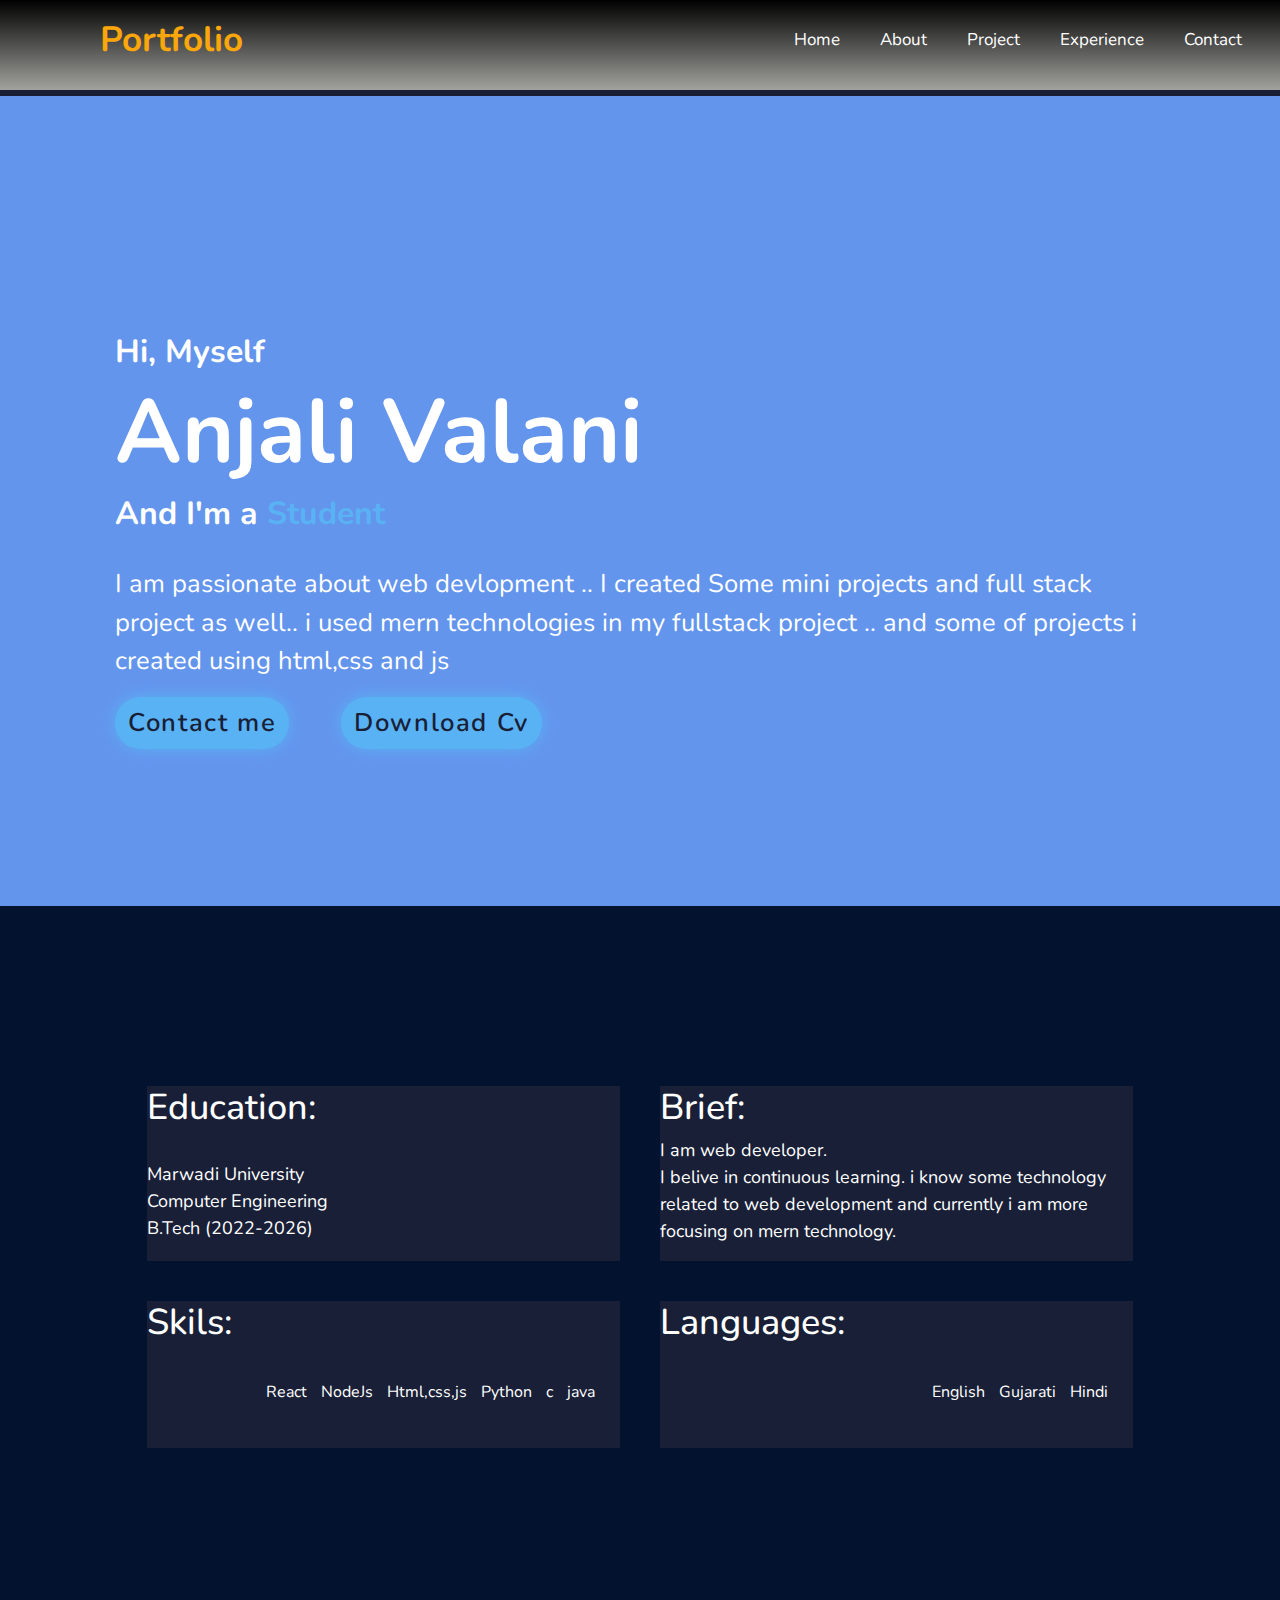
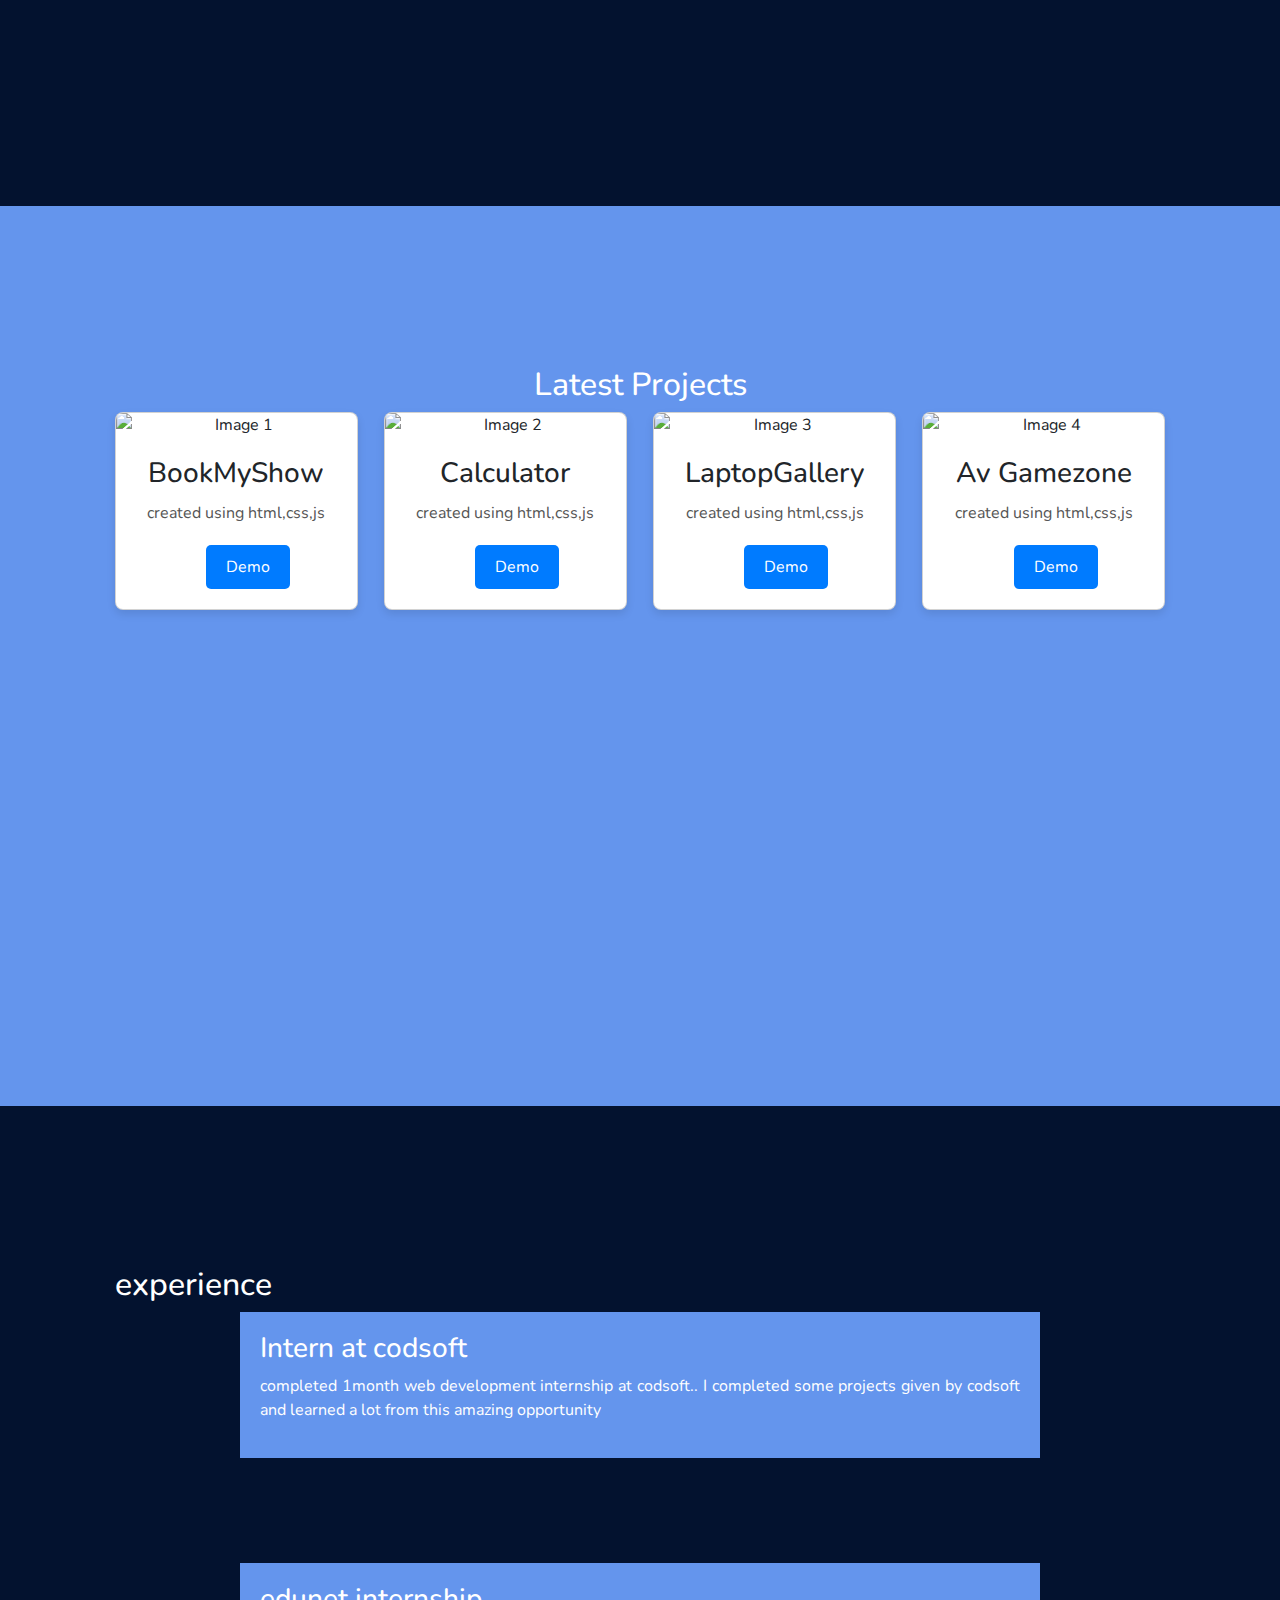
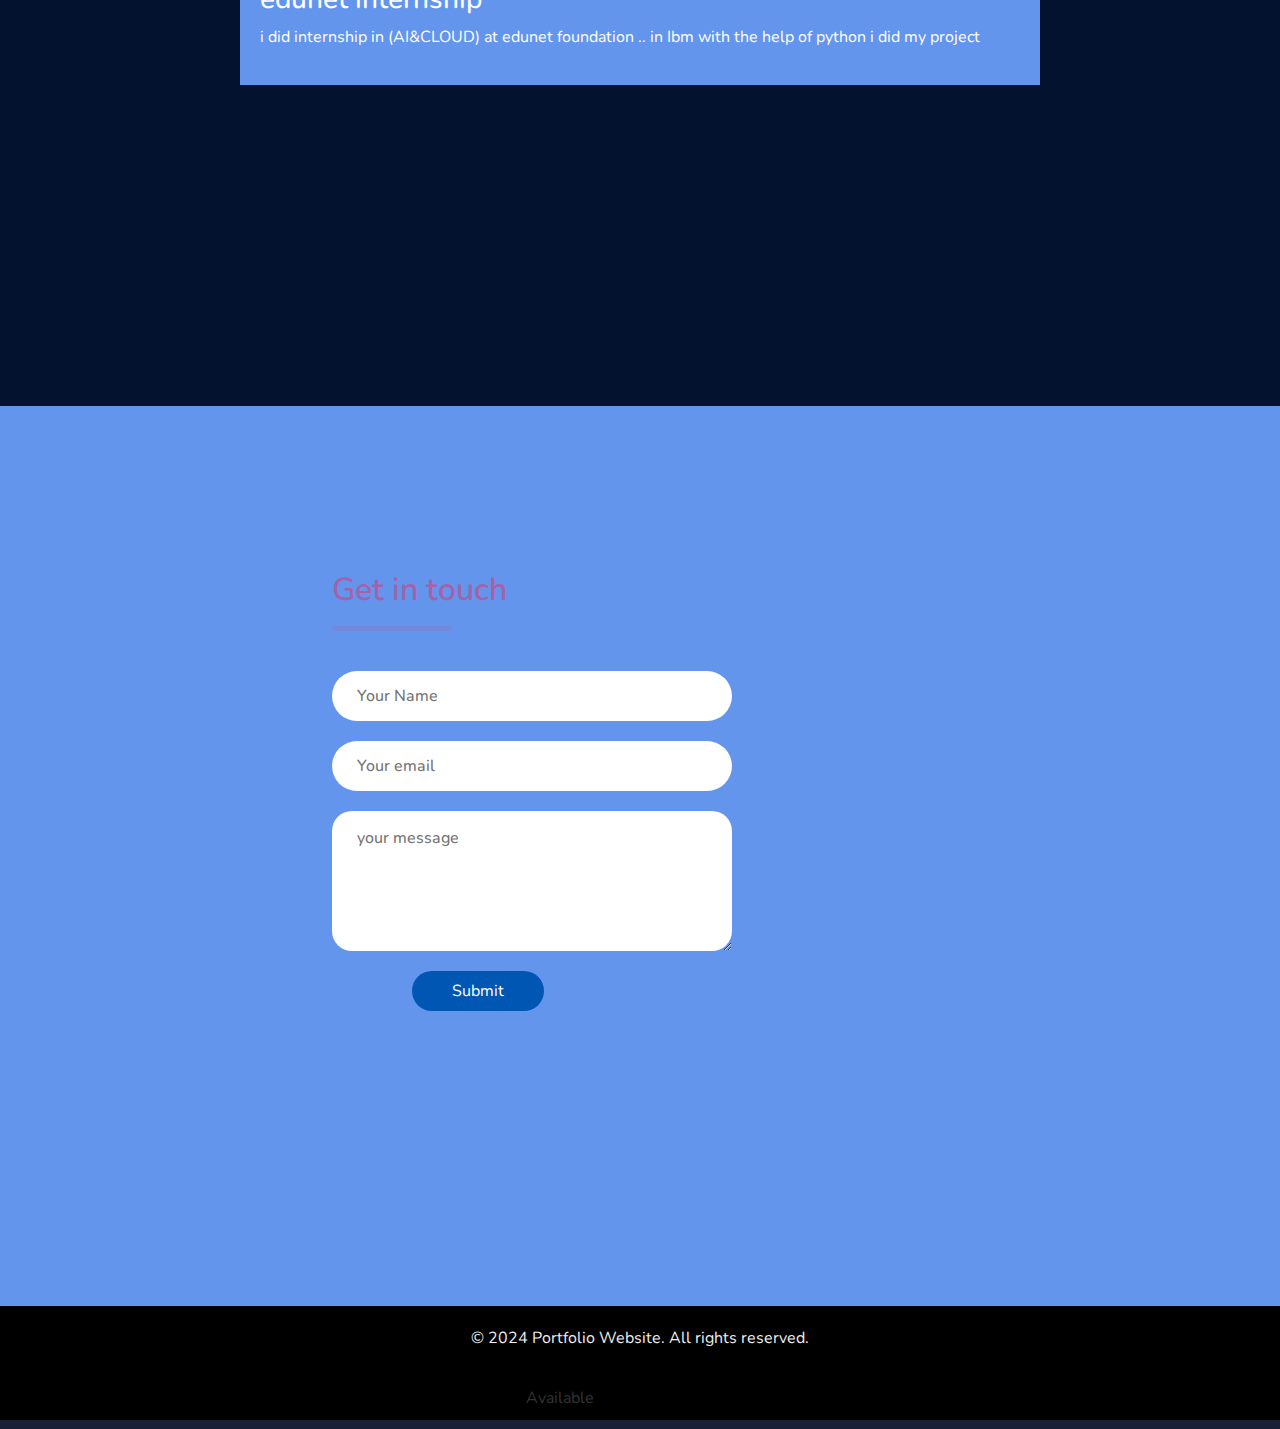
==== portfolio/index.html @ b74e4e90 "Add files via upload" ====
<!DOCTYPE html>
<html lang="en">
<head>
    <meta charset="UTF-8">
    <meta name="viewport" content="width=device-width, initial-scale=1.0">
    
    <link rel="stylesheet" href="https://cdnjs.cloudflare.com/ajax/libs/font-awesome/6.5.2/css/all.min.css" integrity="sha512-SnH5WK+bZxgPHs44uWIX+LLJAJ9/2PkPKZ5QiAj6Ta86w+fsb2TkcmfRyVX3pBnMFcV7oQPJkl9QevSCWr3W6A==" crossorigin="anonymous" referrerpolicy="no-referrer" /> 

    <link href="https://cdn.jsdelivr.net/npm/bootstrap@5.3.3/dist/css/bootstrap.min.css" rel="stylesheet" integrity="sha384-QWTKZyjpPEjISv5WaRU9OFeRpok6YctnYmDr5pNlyT2bRjXh0JMhjY6hW+ALEwIH" crossorigin="anonymous">
   <link rel="stylesheet" href="header.css">
    <link rel="stylesheet" href="main.css">
    <link rel="stylesheet" href="footer.css">
    <title>Portfolio</title>
</head>
<body>

  
  
  <div class="header">
    <input type="checkbox" id="check">
    <label for = "check" class="checkbtn">
      <i class="fas fa-bars fa-lg"></i>
    </label>
    <label class="logo">Portfolio</label>
    <ul>
      <li><a href="#main" active class="links">Home</a></li>
      <li><a href="#about" class="links">About</a></li>
      <li><a href="#project" class="links">Project</a></li>
      <li><a href="#experience" class="links">Experience</a></li>
      <li><a href="#contact" class="links">Contact</a></li>
    </ul>
  </div>
    
    <div class="content">
        <section id="main" class="home">
          <div class="home-content">
            <h3>Hi, Myself</h3>
            <h1>Anjali Valani</h1>
            <h3>And I'm a <span>Student</span></h3>
            <p> I am passionate about web devlopment .. I created Some mini projects and full stack project as well.. i used mern technologies in my fullstack project .. and some of projects i created using html,css and js
               </p>
            <div class="btns"><a href="mailto:anjalivalani728@gmail.com" target="_blank" class="btn">Contact me</a>
            <a  href="./assets/anjalivalani.pdf" target="_blank" class="btn" download>Download Cv</a> </div>
          </div>
          <div class="home-img">
            <img src="./assets/heroimg.jpg" class="hero-img" alt="">
          </div>
        </div>
        </section>

        <section class="about" id="about">
          <div class="container">
            <div class="div1 div">
              
              <h2>Education:</h2><br>
                <p>Marwadi University<br>
                  Computer Engineering<br>
                B.Tech (2022-2026)</p>
            </div>
            <div class="div2 div">
              <h2>Brief:</h2>
              <p>I am web developer.<br>
                 I belive in continuous learning. i know some technology related to web development and currently i am more focusing on mern technology.</p>
            </div>
            <div class="div3 div"><h2>Skils:</h2>
            <ul>
              <li>React</li>
              <li>NodeJs</li>
              <li>Html,css,js</li>
              <li>Python</li>
              <li>c </li>
              <li>java </li>
            </ul></div>
            <div class="div4 div"><h2>Languages:</h2>
            <ul>
              <li>English</li>
              <li>Gujarati</li>
              <li>Hindi</li>
            </ul></div>
          </div>
        </section>

        <section id="project">
          
          <h2 style="text-align: center;">Latest Projects</h2>
          <div class="card-container">
            <div class="card">
                <img src="./assets/bookmyshow.jpg" alt="Image 1" style="z-index: 1;border-radius: 0%;">
                <div class="card-content">
                    <h3>BookMyShow</h3>
                    <p>created using html,css,js</p>
                    <button><a href="https://landingpagebookmyshow.netlify.app/" class="link-btn" target="_blank">Demo</a></button>
                </div>
            </div>
            <div class="card">
                <img src="./assets/calculator.jpg" alt="Image 2"style="z-index: 1;border-radius: 0%;">
                <div class="card-content">
                    <h3>Calculator</h3>
                    <p>created using html,css,js</p>
                    <button><a href="https://maths-calculatorr.netlify.app/" class="link-btn" target="_blank">Demo</a></button>
                </div>
            </div>
            <div class="card">
                <img src="./assets/laptoploregallery.jpg" alt="Image 3" style="z-index: 1;border-radius: 0%;">
                <div class="card-content">
                    <h3>LaptopGallery</h3>
                    <p>created using html,css,js</p>
                    <button><a href="https://laptoploregallery.netlify.app/" class="link-btn" target="_blank">Demo</a></button>
                </div>
            </div>
            <div class="card">
                <img src="./assets/gamezone.jpg" alt="Image 4" style="z-index: 1;border-radius: 0%;">
                <div class="card-content">
                    <h3>Av Gamezone</h3>
                    <p>created using html,css,js</p>
                    <button><a href="https://avgamezone.netlify.app/" class="link-btn" target="_blank">Demo</a></button>
                </div>
            </div>
        </div>
         
        </section>



        <section id="experience">
          <h2>experience</h2>
          <div class="experience">
            <h3>Intern at codsoft</h3>
            <p>completed 1month web development internship at codsoft.. I completed some projects given by codsoft and learned a lot from this amazing opportunity </p>
          </div>
          <div class="experience">
            <h3>edunet internship</h3>
            <p>i did internship in (AI&CLOUD) at edunet foundation .. in Ibm with the help of python i did my project</p>
          </div>
        </section>

        <section id="contact">
            <div class="contact-container">
              <form action="https://api.web3forms.com/submit" method="POST" class="contact-left">
                <!-- <form action="" class="contact-left"> -->
                <div class="contact-left-title">
                  <h2>Get in touch</h2>
                  <hr>
                </div>
                <!-- i created for sending message in mail -->
                <input type="hidden" name="access_key" value="379a8db8-42b2-4787-9be7-14dc8ef6bcb2">
                <input type="text" name="name" placeholder="Your Name" class="contact-inputs" required>
                <input type="email" name="email" placeholder="Your email" class="contact-inputs" required>
                <textarea name="message" placeholder="your message" class="contact-inputs" required></textarea>
                <button type="submit">Submit </button>
              </form>
            <div class="contact-right">
              <img src="./assets/contact.jpg" alt="" style="border-radius: 0%;">
            </div>
          </div>

        </section>

    
      <div class="footer">
        <p class="logo">&copy; 2024 Portfolio Website. All rights reserved.</p>Available
        <a href="mailto:anjalivalani728@gmail.com"><i class="fa-regular fa-envelope fa-2xl logo"></i></a>
        <a href="https://www.linkedin.com/in/anjali-valani-831663257" target="_blank"><i class="fa-brands fa-linkedin fa-2xl logo"></i></a>
        <a href="https://github.com/ValaniAnjali/Codsoft" target="_blank"><i class="fa-brands fa-github  fa-2xl logo"></i></a>
        <a href="https://www.instagram.com/anjali_valani4?igsh=MWw4YjZmdWpqZ3FpaQ==" target="_blank"><i class="fa-brands fa-instagram fa-2xl logo"></i></a>
      </div>
    

    <script src="header.js"></script>
</body>
</html>
---- portfolio/header.css ----
*{
    margin:0;
    padding:0;
    box-sizing: border-box;
}
html,body{
    overflow-x:hidden
}
ul{
    float:right;
    margin-right: 20px;
}
ul li{
    list-style-type: none;
    display: inline-block;
    line-height: 80px;
    margin:0 5px;
}
ul li a{
    text-decoration: none;
    color: #fff;
    font-size: 17px;
    padding: 7px 13px;
    border-radius: 3px;
}
label.logo{
    color:white;
    font-size: 35px;
    line-height: 80px;
    padding: 0 100px;
    font-weight: bold;
}
.header{
    background: linear-gradient(black,rgb(161, 161, 157));
    height:10vh;
    width:100%;
    
}
.links:hover{
    background-color: #6998ef;
    transition: .5s;
}
.checkbtn{
    font-size: 30px;
    color:white;
    float:right;
    line-height: 80px;
    margin-right: 40px;
    cursor: pointer;
    display: none;
}
#check{
    display: none;
}

@media (max-width : 952px){

    label.logo{
        font-size: 30px;
        padding-left: 50px;
    }
    ul li a{
        font-size: 16px;
    }
}
@media (max-width:850px){
    .checkbtn{
        display: block;
    }
    .header ul{
        position: fixed;
        right:0;
        width:40%;
        height:30vh;
        background-color: #101002;
        opacity:0.9;
        top:-100%;
        text-align: center;
        transition: all 0.5s;

    }
    .header ul li{
        display: block;
        margin:20px 0;
        line-height: 15px;
    }
    .header ul li a{
        font-size: 15px;
    }
    a:hover{
        background: none;
        color:rgb(58, 33, 3);
    }
    #check:checked ~ ul{
        top:10%;
    }
}
---- portfolio/main.css ----
@import url('https://fonts.googleapis.com/css2?family=Nunito:ital,wght@0,200..1000;1,200..1000&display=swap');

*{
    margin:0;
    padding:0;
    box-sizing: border-box;
    text-decoration: none;
    border:none;
    scroll-behavior: smooth;
    font-family: 'Nunito',sans-serif;
}
:root{
    --bg-color:#191f36;
    --snd-bf-color:#262846;
    --text-color:white;
    --main-color:#59B2F4;
}
html{
    /* font-size: 62,30%; */
    overflow-x:hidden
}

body{
    background: var(--bg-color);
    color: var(--text-color);
}
/* #about,#project,#experience,#contact */
section{
        min-height: 100vh;
        padding: 10rem 9% 2rem;
}
.home{
    min-height: 90vh;
    width:100vw;
    padding: 7rem 9% 2rem;
}
.hero-img{
    z-index: -1;
    border-radius: 50%;
}
.home{
    display: flex;
    justify-content: center;
    align-items: center;

}


.home-content h3{
    font-size:2rem;
    font-weight: 700;
}
.home-content p{
    font-size:4rem;
   
}

.home-content h3:nth-of-type(2){
    margin-bottom: 2rem;
}

span{
    color:var(--main-color);
}

.home-content h1{
    font-size: 5.6rem;
    font-weight:700;
    line-height: 1.2;
}
.home-img img{
    width:25vw;
    animation: floatImage 4s ease-in-out infinite;
}
@keyframes floatImage{
    0%{
        transform:translateY(0);
    }
    50%{
        transform:translateY(-2.4rem);
    }
    100%{
        transform:translateY(0);
    }
}
.home-content p{
    font-size: 1.6rem;
}
.btn{
    background-color: black;
    display: inline-block;
    padding:1rem,2.8rem;
    background: var(--main-color);
    border-radius: 4rem;
    box-shadow: 0 0 1rem var(--main-color);
    font-size: 1.6rem;
    color: var(--bg-color);
    letter-spacing: .1rem;
    font-weight: 600;
    transition:.5s ease;
    margin-right: 3rem;
}
.btn:hover{
    box-shadow: none;
}
.btn a{
    text-decoration: none;
    color:#fff;
}
#main, #project, #contact{
    background-color: cornflowerblue;
}

#about, #experience {
    background-color: rgb(3, 18, 47);
}
.section h2{
    color:white;
}


.div{
    background-color:#191f36 ;
    margin:20px;

}

.div h2{
    font-size:4vh;
}
.div p{
    font-size: 2vh;
}
.div3 ul li{
    text-align: left;
}
.div:hover{
    opacity:0.7;
    transform: scale(1.2);
    transition: all 0.5s ease-in-out ;
}


.container{
    display:grid;
    grid-template-columns:repeat(2,1fr);
}

@media only screen and (max-width:837px){
    .container{
    display:grid;
    grid-template-columns:repeat(1,1fr);
    }
}

.contact-container{
    height:50vh;
    display: flex;
    align-items: center;
    justify-content: space-evenly;
    /* flex-wrap: wrap */
}
.contact-left{
    display: flex;
    flex-direction: column;
    align-items: start;
    gap:20px;
}
.contact-left-title h2{
    font-weight: 600;
    color:#a363aa;
    font-size: 2rem;
    margin-bottom: 2%;
}
.contact-left-title hr{
    border:none;
    width:120px;
    height:5px;
    background-color: #a363aa;
    border-radius: 10px;
    margin-bottom: 20px;
}
.contact-inputs{
    width:400px;
    height:50px;
    border:none;
    outline:none;
    padding-left: 25px;
    font-weight: 500;
    color:#666;
    border-radius: 50px;
}
.contact-left textarea{
    height:140px;
    padding-top: 15px;
    border-radius: 20px;
}
.contact-inputs:focus{
    border:2px solid #ff994f;
}
.contact-inputs ::placeholder{
    color:#a9a9a9;
}
.contact-left button{
    display:flex;
    justify-content: center;
    align-items: center;
    margin-left: 20%;;
    padding:2% 10%;
    font-size: 16px;
    color:#fff;
    gap:10px;
    border:none;
    border-radius: 50px;
    background-color: #0056b3;
}

@media (max-width:800px){
    .contact-inputs{
        width:80vw;
    }
    .contact-right{
        display: none;
    }
}


@media (max-width: 830px) {
    .home{
        flex-direction:column-reverse ;
        
    }
    .home-content h1 {
        /* font-size: 4rem; */
        text-align: center;
        font-size: 2rem;
    }
    .home-content h3 {
        font-size: 1.4rem;
    }
    .home-content p {
        font-size: 1.2rem;
        /* text-align: center; */
    }
    .home-img img {
        width: 30vw;
    }
    .btn {
        font-size: 1rem;
        padding: 0.5rem 1.6rem;
        margin-right: 1.5rem;
        height:8vh;
        width:40vw;
        display: flex;
        justify-content: center;
        align-items: center;
        flex-direction: column-;
        text-align: center;
        margin-bottom:2vh;
        margin-left: auto;
        margin-right: auto;
        color:white;
    }
   
    section {
        padding: 8rem 5% 2rem;
    }
    .home {
        padding: 5rem 5% 2rem;
    }
}


.experience {
    max-width: 800px;
    margin: 0 auto;
    padding: 20px;
    background-color: cornflowerblue;
    color:#fff;
    margin-bottom: 10%;
}
.experience:hover{
    transform: rotateX(15deg);
}
.experience h1 {
    color: #fff;
    text-align: center;
}
.experience p {
    text-align: justify;
}

.card-container {
    display: flex;
    flex-wrap: wrap;
    justify-content: space-between;
    gap: 20px;
}

.card {
    background-color: white;
    border-radius: 8px;
    box-shadow: 0 4px 8px rgba(0, 0, 0, 0.1);
    padding: 0;
    flex: 1 1 calc(25% - 20px);
    max-width: calc(25% - 20px);
    display: flex;
    flex-direction: column;
    overflow: hidden;
    text-align: center;
}

.card img {
    width: 100%;
    height: 60%;
}

.card-content {
    padding: 20px;
}

.card h3 {
    margin-bottom: 10px;
}

.card p {
    color: #555;
    margin-bottom: 20px;
}

.card button {
    background-color: #007bff;
    color: white;
    border: none;
    padding: 10px 20px;
    border-radius: 5px;
    cursor: pointer;
    margin: 0 35%;
}

.card button:hover {
    background-color: #0056b3;
}
.card:hover {
    transform: scale(1.05);
}
.card:hover .overlay {
    opacity: 1;
}
.link-btn{
    color: white;
    text-decoration: none;
}

@media (max-width: 1200px) {
    .card {
        flex: 1 1 calc(33.333% - 20px);
        max-width: calc(33.333% - 20px);
    }
}

@media (max-width: 800px) {
    .card {
        flex: 1 1 calc(50% - 20px);
        max-width: calc(50% - 20px);
    }
}

@media (max-width: 500px) {
    .card {
        flex: 1 1 100%;
        max-width: 100%;
    }
}
---- portfolio/footer.css ----
.footer{
    background-color: black;
    color: #333;
    text-align: center;
    width:100%;
    height:30%;
    padding-bottom: 10px;
}
.logo{
    color:#eeeeee;
    padding: 20px;
}
.logo:hover{
    color: rgb(251, 166, 10);
}
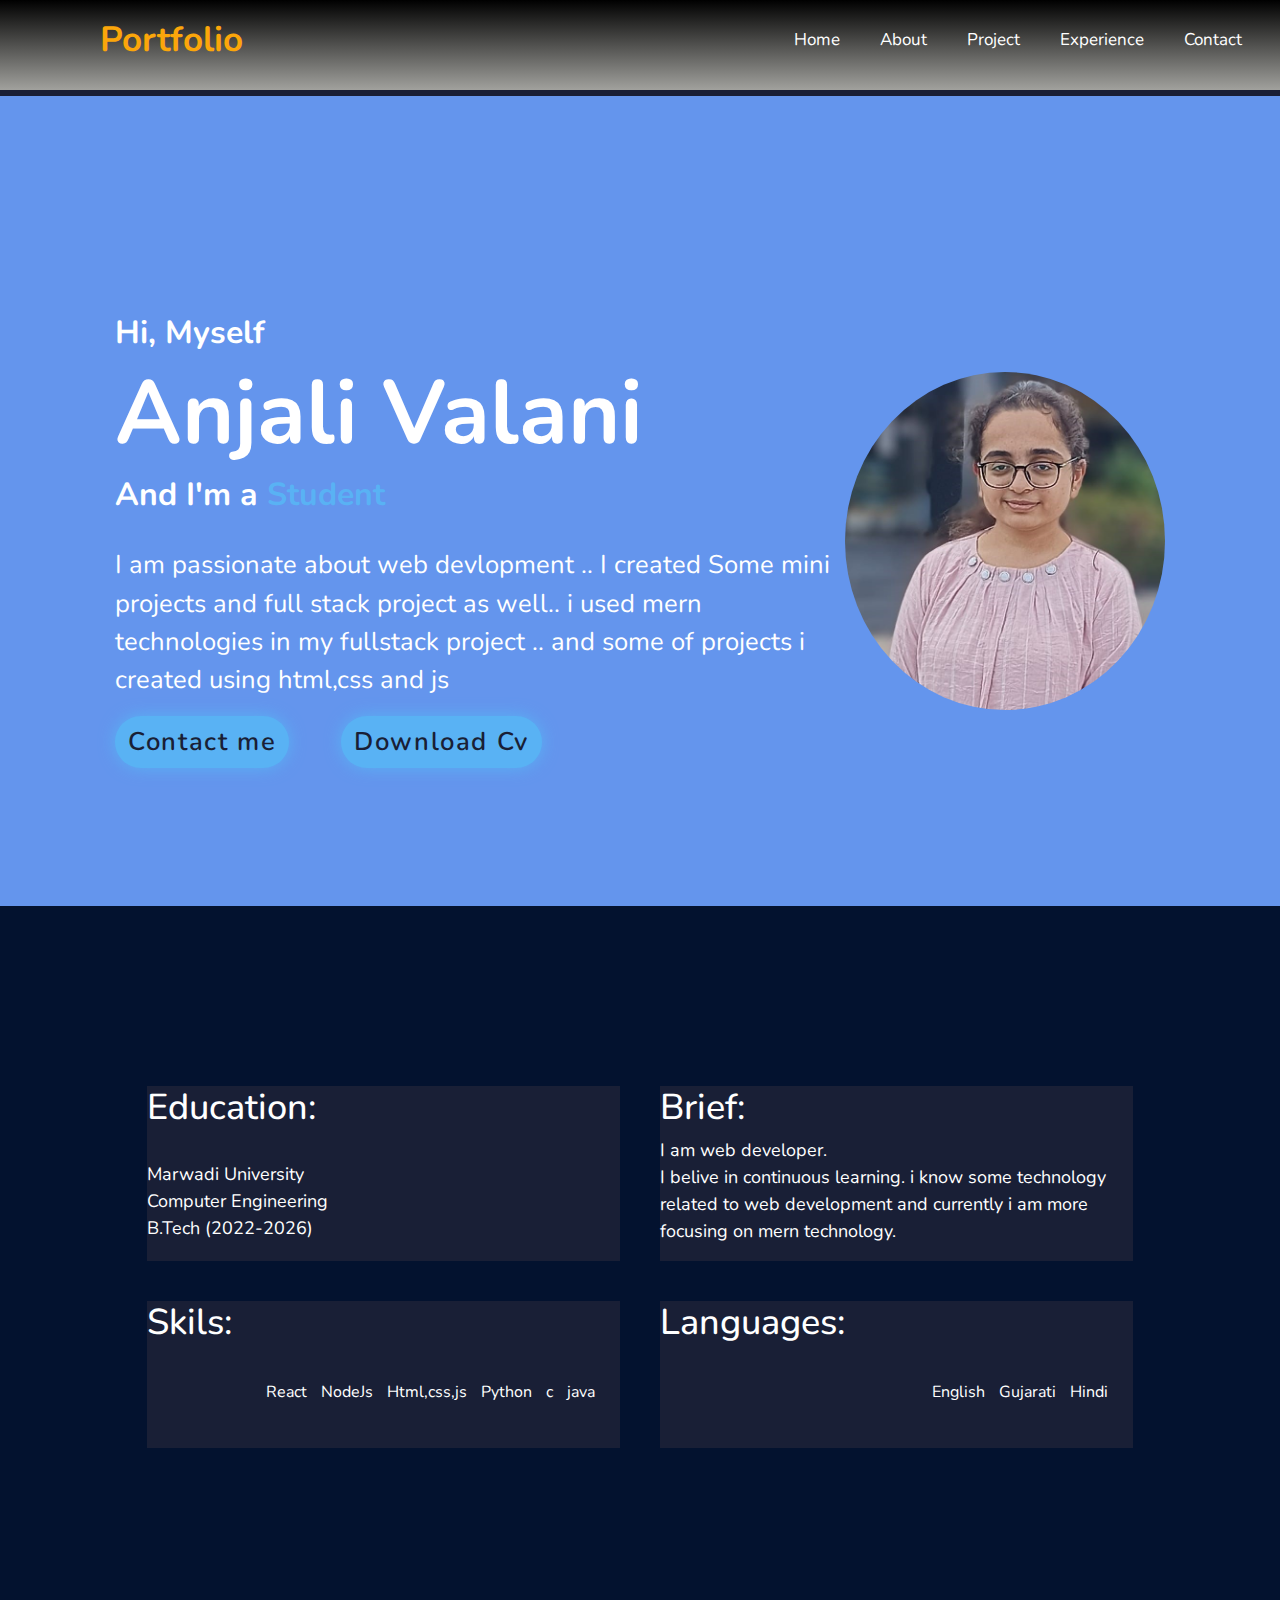
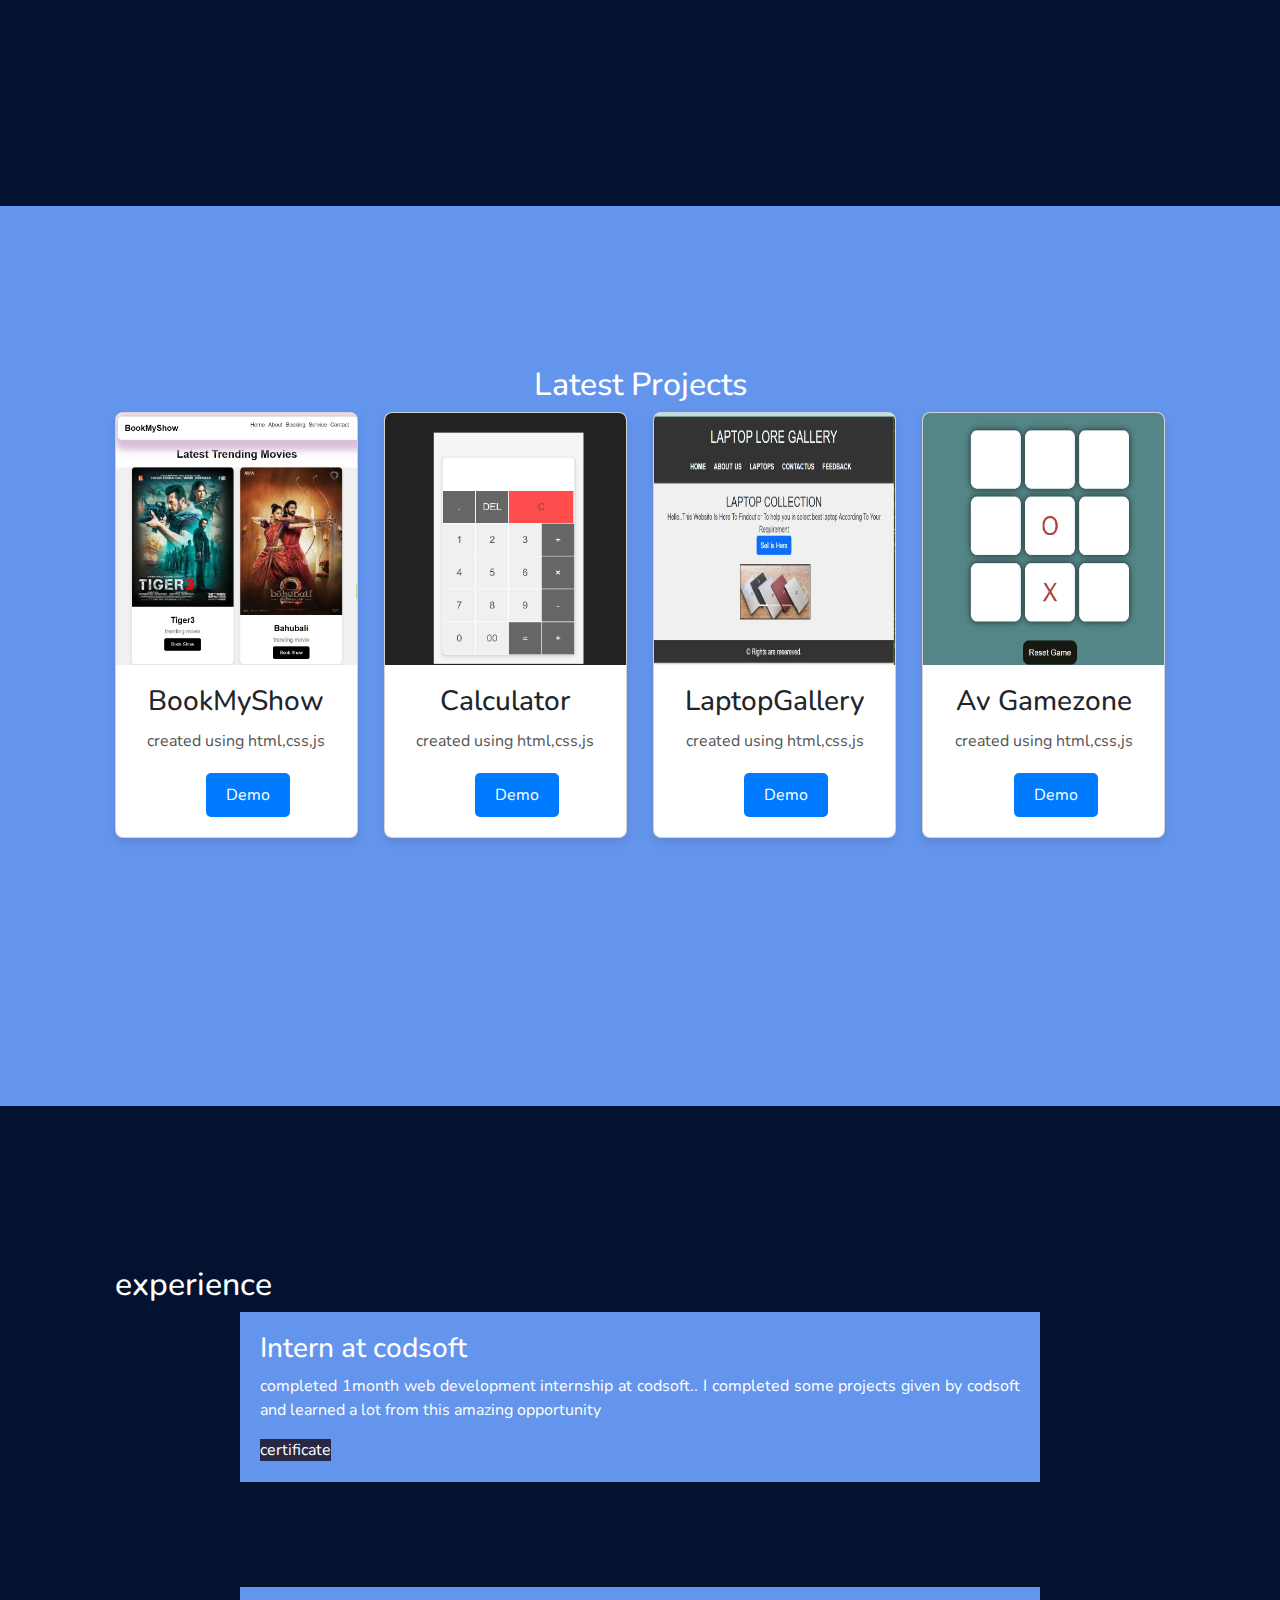
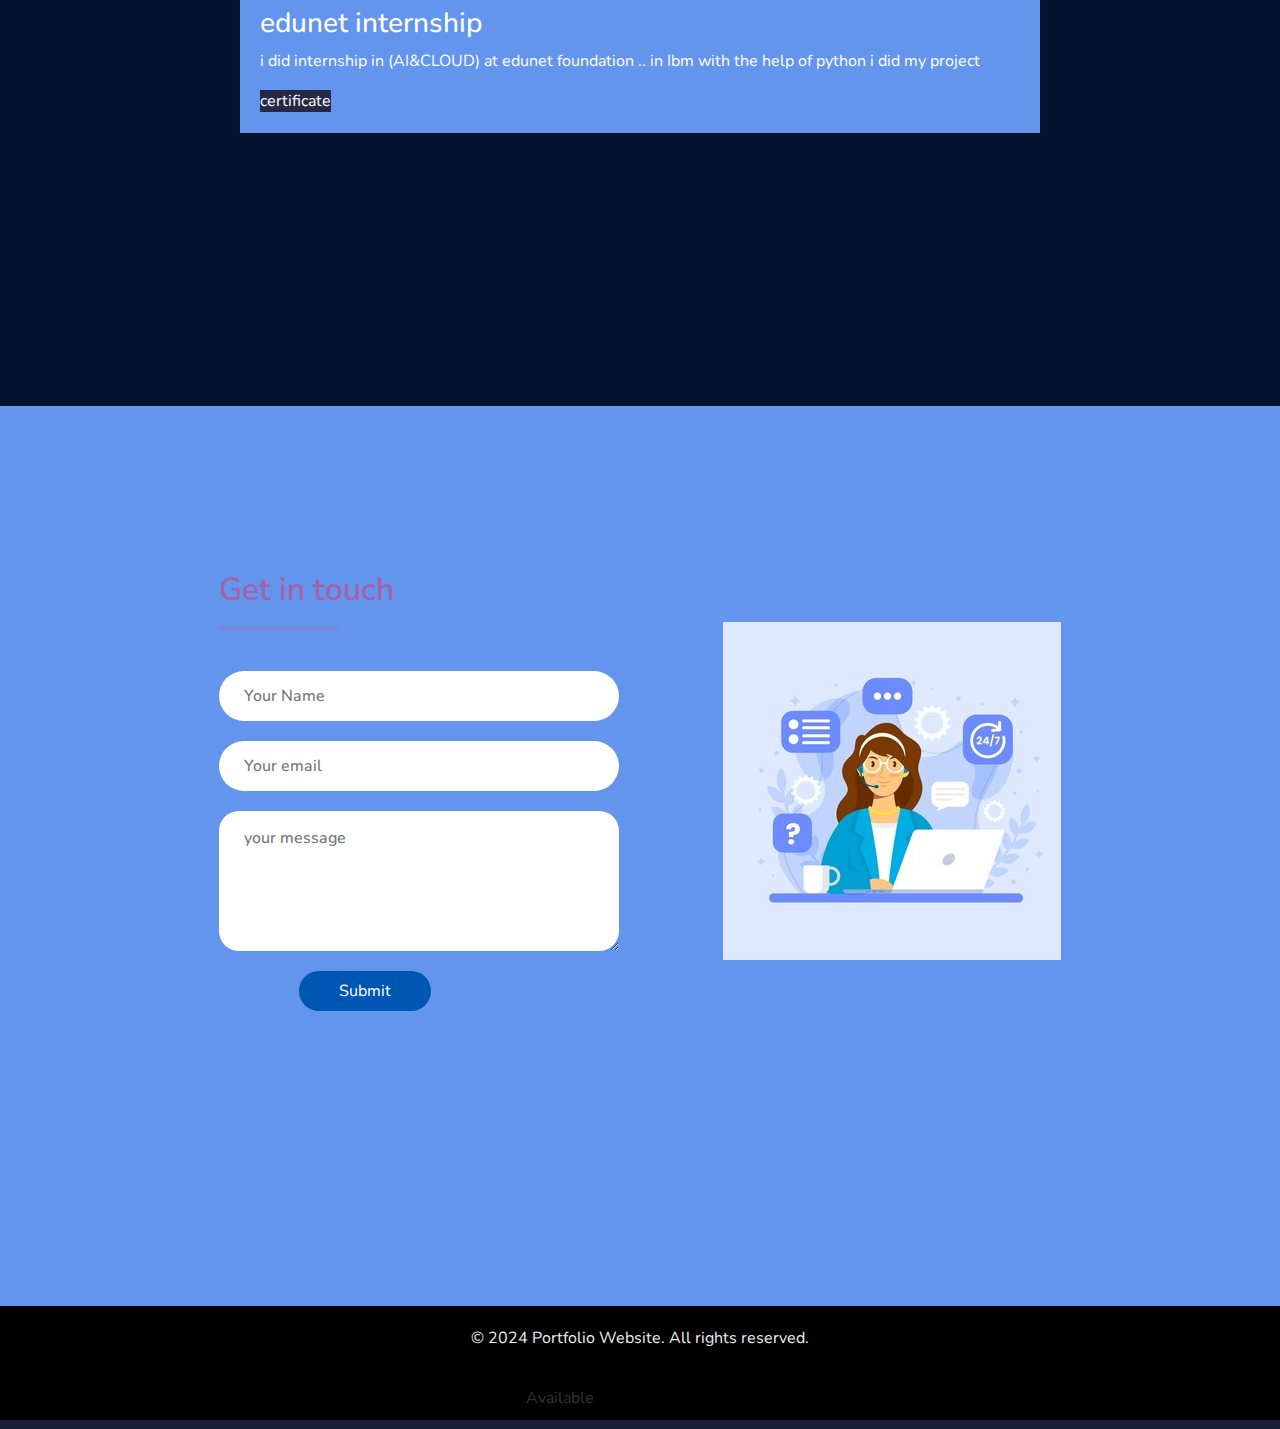
==== commit 1ab74e9a: "Update index.html" ====
--- a/portfolio/index.html
+++ b/portfolio/index.html
@@ -127,23 +127,25 @@
           <div class="experience">
             <h3>Intern at codsoft</h3>
             <p>completed 1month web development internship at codsoft.. I completed some projects given by codsoft and learned a lot from this amazing opportunity </p>
+            <a href="#" target="_blank" style="color:white;text-decoration: none;background-color: #262846;">certificate</a>
           </div>
           <div class="experience">
             <h3>edunet internship</h3>
             <p>i did internship in (AI&CLOUD) at edunet foundation .. in Ibm with the help of python i did my project</p>
+            <a href="assets/edunet_internship.pdf" target="_blank" style="color:white;text-decoration: none;background-color: #262846;">certificate</a>
           </div>
         </section>
 
         <section id="contact">
             <div class="contact-container">
               <form action="https://api.web3forms.com/submit" method="POST" class="contact-left">
-                <!-- <form action="" class="contact-left"> -->
+        
                 <div class="contact-left-title">
                   <h2>Get in touch</h2>
                   <hr>
                 </div>
                 <!-- i created for sending message in mail -->
-                <input type="hidden" name="access_key" value="379a8db8-42b2-4787-9be7-14dc8ef6bcb2">
+                <input type="hidden" name="access_key" value="secretkeyofemail">
                 <input type="text" name="name" placeholder="Your Name" class="contact-inputs" required>
                 <input type="email" name="email" placeholder="Your email" class="contact-inputs" required>
                 <textarea name="message" placeholder="your message" class="contact-inputs" required></textarea>
@@ -168,4 +170,4 @@
 
     <script src="header.js"></script>
 </body>
-</html>+</html>
